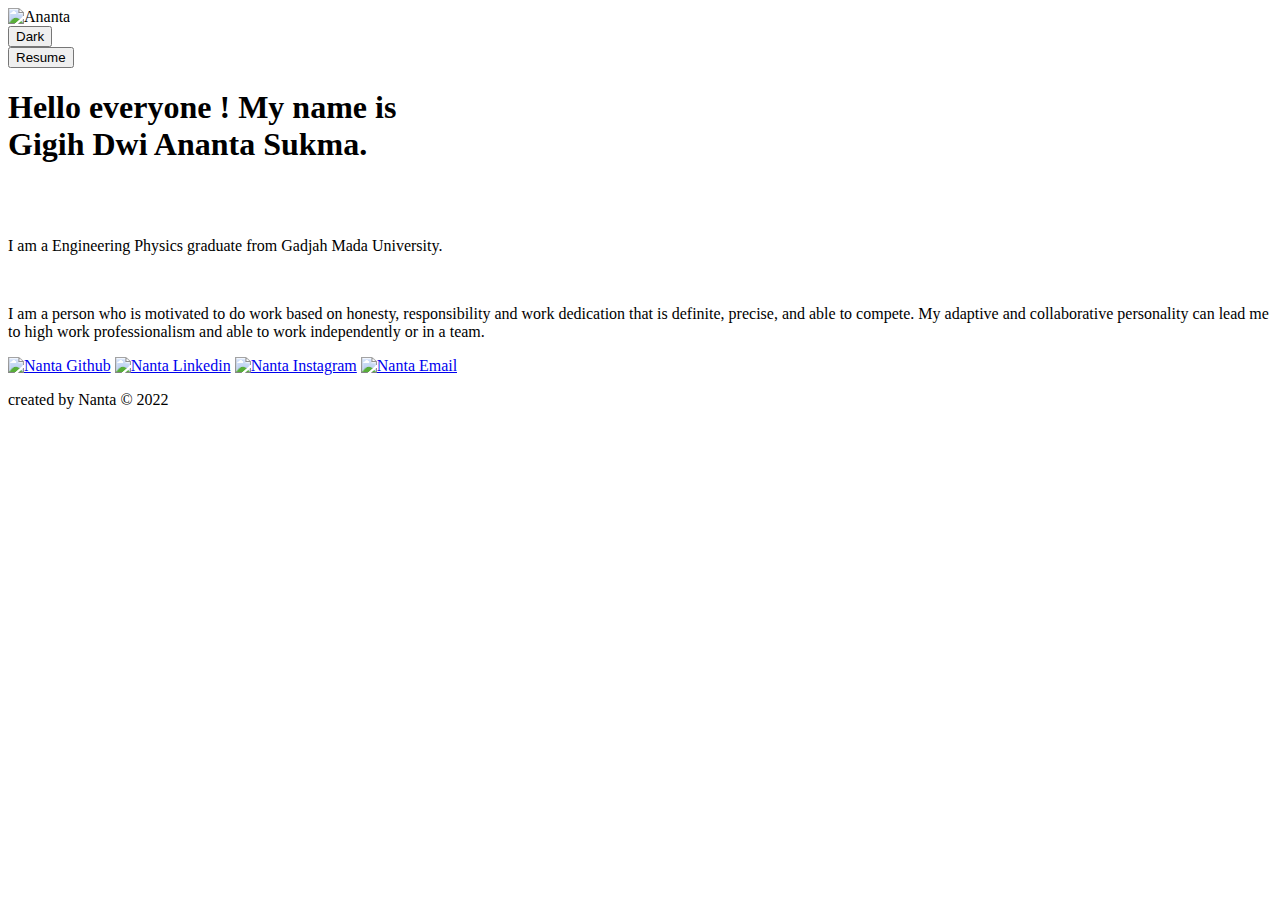
==== index.html @ ba61398e "first" ====
<!DOCTYPE html>
<html lang="en">
<head>
    <meta charset="UTF-8">
    <meta http-equiv="X-UA-Compatible" content="IE=edge">
    <meta name="viewport" content="width=device-width, initial-scale=1.0">
    <link rel="icon" type="image/jpg" href="./Asset/Foto Nanta.jpg">
    <title> Nanta | Personal Website by Gigih Dwi Ananta Sukma</title>
    <link rel="preconnect" href="https://fonts.googleapis.com">
    <link rel="preconnect" href="https://fonts.gstatic.com" crossorigin>
    <link href="https://fonts.googleapis.com/css2?family=Roboto&display=swap" rel="stylesheet">
    <link rel="stylesheet" href="./CSS/style.css">
</head>
<body class="light-mode">
    <header id="nav-bar">
        <div class="photo"><img src="./Asset/Foto Nanta.jpg" alt="Ananta"></div>
        <div class="btn-light">
            <button id="btn-mode" >Dark</button>
        </div>
        <div class="btn-resume"><a href="https://drive.google.com/file/d/1YzGT5y9gVFpxdH7vbavVg3h42-rGTEfq/view?usp=sharing"><button>Resume</button></a></div>
    </header>
    <main>
        <article id="main">
            <div class="main-article">
                <h1>
                    Hello everyone ! My name is<br>
                    <span class="name">Gigih Dwi Ananta Sukma.</span>
                </h1><br><br>
                <p>
                    I am a Engineering Physics graduate from Gadjah Mada University.
                </p><br>
                <p>
                    I am a person who is motivated to do work based on honesty, responsibility and work dedication that is definite, precise, and able to compete. My adaptive and collaborative personality can lead me to high work professionalism and able to work independently or in a team.
                </p>
            </div>
            <div class="icon">
                <a href="https://github.com/AnantaSukma77"><img src="./Asset/github (1).svg" alt="Nanta Github"></a>
                <a href="https://www.linkedin.com/in/ananta-sukma-628929195"><img src="./Asset/linkedin (2).svg" alt="Nanta Linkedin"></a>
                <a href="https://www.instagram.com/ananta.sukma77/"><img src="./Asset/instagram (2).svg" alt="Nanta Instagram"></a>
                <a href="mailto:ananta.sukma77@gmail.com"><img src="./Asset/email (2).svg" alt="Nanta Email"></a>
            </div>
        </article>
    </main>
    <footer>
        <p>created by Nanta © 2022</p>
    </footer>
    <script src="./JS/index.js"></script>
</body>
</html>
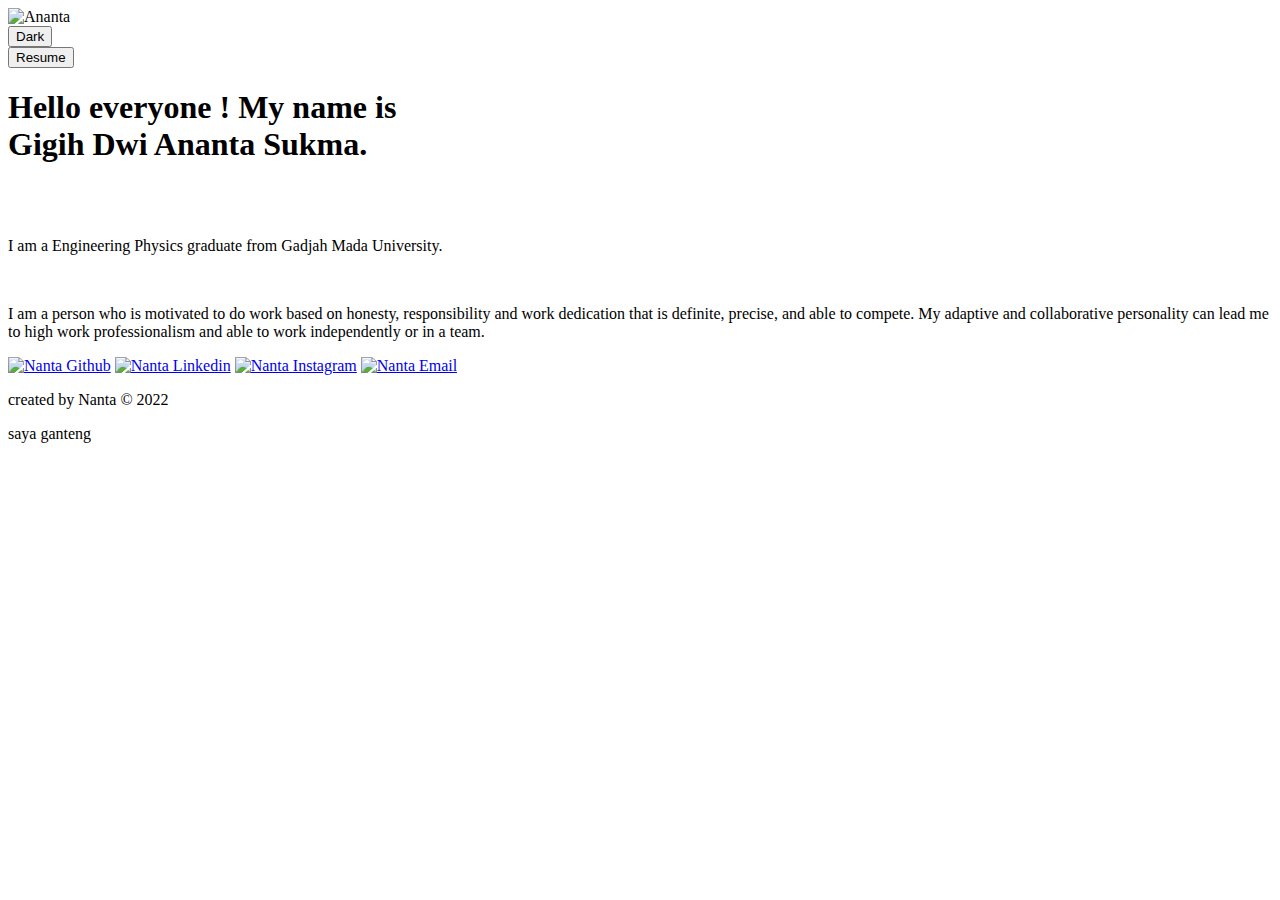
==== commit 38bd7640: "edit foot" ====
--- a/index.html
+++ b/index.html
@@ -43,6 +43,7 @@
     </main>
     <footer>
         <p>created by Nanta © 2022</p>
+        <p>saya ganteng</p>
     </footer>
     <script src="./JS/index.js"></script>
 </body>
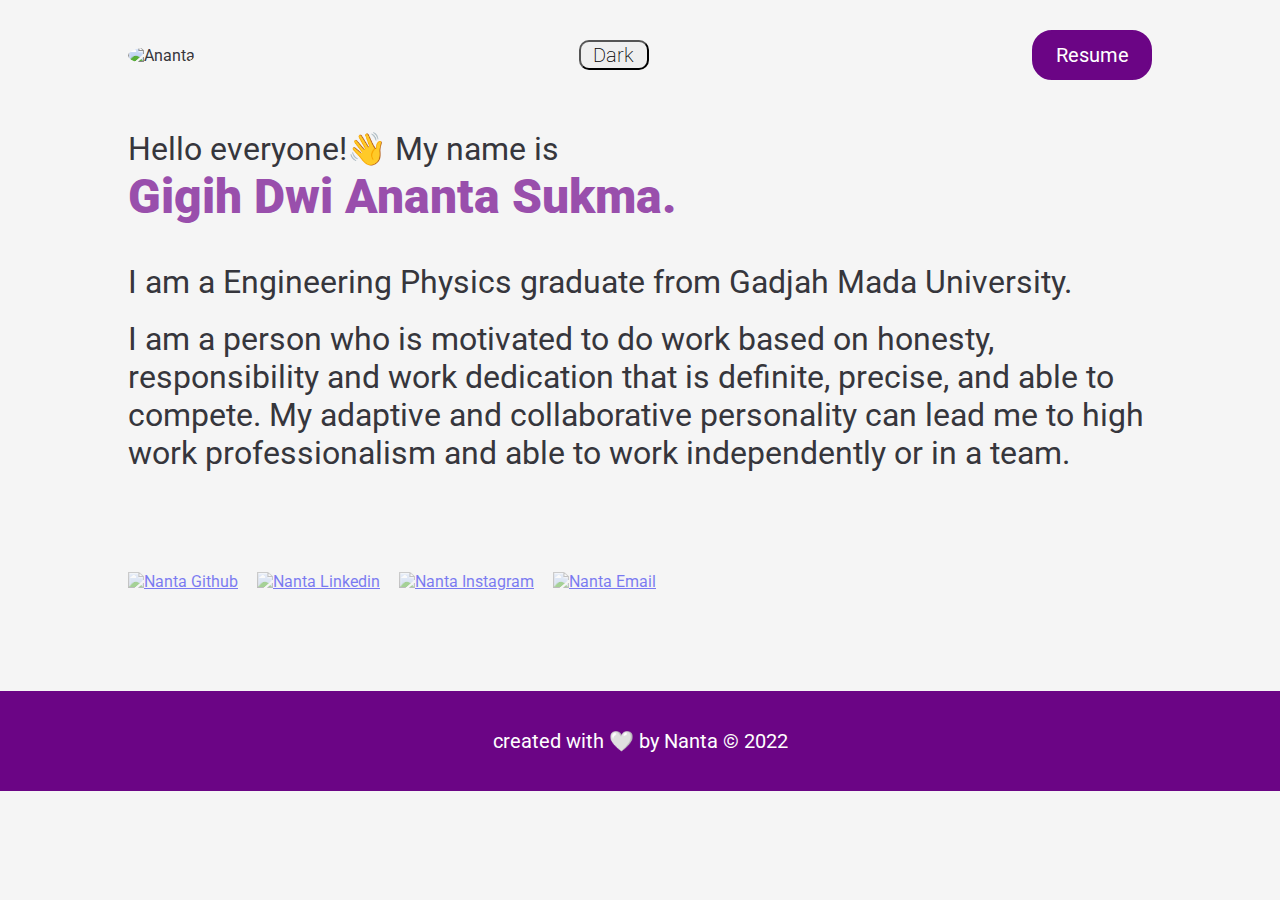
==== commit c0308609: "perubahan fix" ====
--- a/index.html
+++ b/index.html
@@ -23,7 +23,7 @@
         <article id="main">
             <div class="main-article">
                 <h1>
-                    Hello everyone ! My name is<br>
+                    Hello everyone!👋 My name is<br>
                     <span class="name">Gigih Dwi Ananta Sukma.</span>
                 </h1><br><br>
                 <p>
@@ -42,8 +42,7 @@
         </article>
     </main>
     <footer>
-        <p>created by Nanta © 2022</p>
-        <p>saya ganteng</p>
+        <p>created with 🤍 by Nanta © 2022</p>
     </footer>
     <script src="./JS/index.js"></script>
 </body>
--- a/CSS/style.css
+++ b/CSS/style.css
@@ -0,0 +1,137 @@
+* {
+  margin: 0;
+  padding: 0;
+  font-family: "Roboto", sans-serif;
+}
+
+.light-mode {
+  background-color: whitesmoke;
+  color: #36363c;
+  transition: 0.5s;
+}
+
+.dark-mode {
+  background-color: #36363c;
+  color: whitesmoke;
+  transition: 0.5s;
+}
+.dark-mode #nav-bar .btn-resume button {
+  width: 120px;
+  height: 50px;
+  border: solid 3px #ebe3ec;
+  background-color: #ebe3ec;
+  border-radius: 20px;
+  font-size: 20px;
+  color: #36363c;
+  transition: 0.3s;
+}
+.dark-mode #nav-bar .btn-resume button:hover {
+  background-color: #36363c;
+  cursor: pointer;
+  color: whitesmoke;
+  transition: 0.3s;
+}
+
+#nav-bar {
+  display: flex;
+  justify-content: space-between;
+  width: 80%;
+  left: 0;
+  right: 0;
+  margin: auto;
+  padding-top: 30px;
+  align-items: center;
+}
+#nav-bar .photo img {
+  width: 50px;
+  border-radius: 50%;
+  transition: 0.5s;
+}
+#nav-bar .photo img:hover {
+  transform: scale(2.7) translateY(5px);
+  transition: 0.5s;
+}
+#nav-bar .btn-light #btn-mode {
+  width: 70px;
+  height: 30px;
+  font-size: 20px;
+  font-weight: 200;
+  border-radius: 10px;
+}
+#nav-bar .btn-light #btn-mode:hover {
+  cursor: pointer;
+  background-color: aquamarine;
+  transition: 0.3s;
+}
+#nav-bar .btn-resume button {
+  width: 120px;
+  height: 50px;
+  border: solid 3px #6b0585;
+  background-color: #6b0585;
+  border-radius: 20px;
+  font-size: 20px;
+  color: white;
+  transition: 0.3s;
+}
+#nav-bar .btn-resume button:hover {
+  background-color: white;
+  cursor: pointer;
+  color: #6b0585;
+  transition: 0.3s;
+}
+
+#main {
+  width: 80%;
+  left: 0;
+  right: 0;
+  margin: auto;
+  padding-top: 50px;
+}
+#main .main-article h1 {
+  font-size: 32px;
+  font-weight: 400;
+}
+#main .main-article h1 .name {
+  display: inline-block;
+  color: #994fac;
+  font-size: 48px;
+  font-weight: 900;
+  transition: 0.3s;
+}
+#main .main-article h1 .name:hover {
+  transform: translateX(30px);
+  transition: 0.3s;
+}
+#main .main-article p {
+  font-size: 32px;
+  font-weight: 400;
+}
+#main .icon {
+  margin-top: 100px;
+}
+#main .icon a img {
+  width: 50px;
+  height: 50px;
+  opacity: 0.5;
+  margin-right: 15px;
+}
+#main .icon a img:hover {
+  opacity: 1;
+  transition: 0.5s;
+  cursor: pointer;
+}
+
+footer {
+  margin-top: 100px;
+  height: 100px;
+  background-color: #6b0585;
+  display: flex;
+  justify-content: center;
+  align-items: center;
+}
+footer p {
+  color: white;
+  font-size: 20px;
+}
+
+/*# sourceMappingURL=style.css.map */
